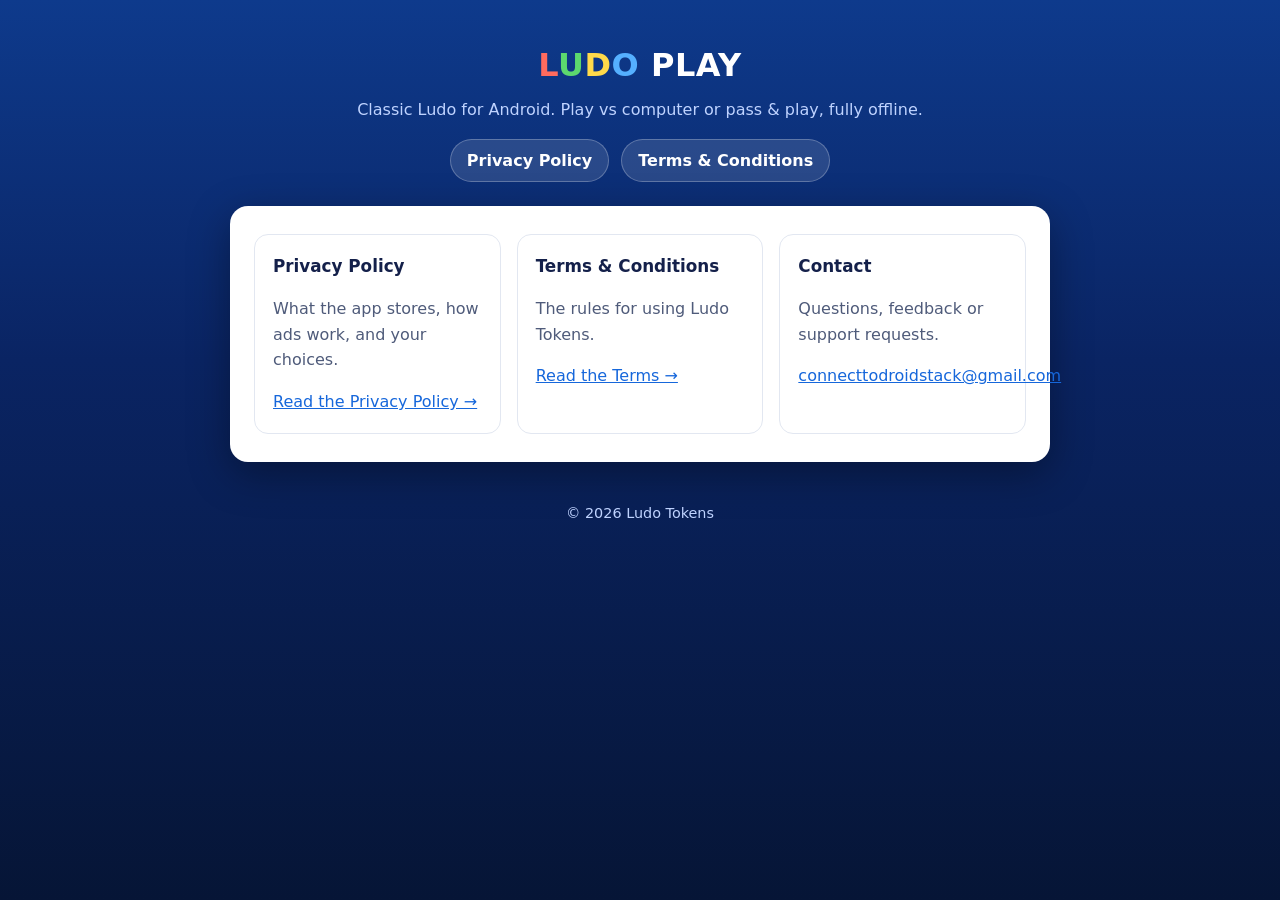
==== index.html @ 71f208c5 "Add files via upload" ====
<!doctype html>
<html lang="en">
<head>
  <meta charset="utf-8">
  <meta name="viewport" content="width=device-width, initial-scale=1">
  <title>Ludo Tokens</title>
  <meta name="description" content="Ludo Tokens: classic Ludo for Android. Play vs computer or pass and play offline.">
  <link rel="stylesheet" href="style.css">
</head>
<body>
  <header>
    <h1 class="logo"><span>L</span><span>U</span><span>D</span><span>O</span> PLAY</h1>
    <p>Classic Ludo for Android. Play vs computer or pass &amp; play, fully offline.</p>
    <nav class="links">
      <a href="privacy.html">Privacy Policy</a>
      <a href="terms.html">Terms &amp; Conditions</a>
    </nav>
  </header>
  <main>
    <div class="cards">
      <div class="card">
        <h3>Privacy Policy</h3>
        <p class="muted">What the app stores, how ads work, and your choices.</p>
        <a href="privacy.html">Read the Privacy Policy →</a>
      </div>
      <div class="card">
        <h3>Terms &amp; Conditions</h3>
        <p class="muted">The rules for using Ludo Tokens.</p>
        <a href="terms.html">Read the Terms →</a>
      </div>
      <div class="card">
        <h3>Contact</h3>
        <p class="muted">Questions, feedback or support requests.</p>
        <a href="mailto:connecttodroidstack@gmail.com">connecttodroidstack@gmail.com</a>
      </div>
    </div>
  </main>
  <footer>© 2026 Ludo Tokens</footer>
</body>
</html>
---- style.css ----
:root {
  --bg: #0a2463;
  --bg-deep: #061536;
  --card: #ffffff;
  --text: #14204a;
  --muted: #4f5b7a;
  --accent: #1667db;
  --line: #e2e7f1;
}
@media (prefers-color-scheme: dark) {
  :root {
    --card: #0f1e45;
    --text: #e8edf8;
    --muted: #aab6d3;
    --accent: #6fb6ff;
    --line: #22335f;
  }
}
* { box-sizing: border-box; }
body {
  margin: 0;
  font-family: system-ui, -apple-system, "Segoe UI", Roboto, sans-serif;
  line-height: 1.6;
  color: var(--text);
  background: linear-gradient(180deg, #0e3a8c, var(--bg) 40%, var(--bg-deep)) fixed;
  min-height: 100vh;
}
header {
  text-align: center;
  padding: 40px 16px 24px;
  color: #fff;
}
header h1 { margin: 0; font-size: 2rem; letter-spacing: 0.5px; }
header p { margin: 6px 0 0; color: #bfd3ff; }
.logo { font-weight: 800; }
.logo span:nth-child(1) { color: #ff6b5e; }
.logo span:nth-child(2) { color: #5cd86e; }
.logo span:nth-child(3) { color: #ffda4a; }
.logo span:nth-child(4) { color: #55b0ff; }
main {
  max-width: 820px;
  margin: 0 auto 40px;
  padding: 28px 24px;
  background: var(--card);
  border-radius: 18px;
  box-shadow: 0 12px 40px rgba(0, 0, 0, 0.35);
}
@media (max-width: 860px) { main { margin: 0 16px 32px; padding: 22px 18px; } }
h2 { margin-top: 1.8em; font-size: 1.25rem; border-bottom: 2px solid var(--line); padding-bottom: 4px; }
h2:first-of-type { margin-top: 0.4em; }
h3 { font-size: 1.05rem; margin-bottom: 0.2em; }
p, li { color: var(--text); }
.muted { color: var(--muted); }
a { color: var(--accent); }
ul { padding-left: 1.3em; }
table { width: 100%; border-collapse: collapse; margin: 12px 0; font-size: 0.95rem; }
th, td { text-align: left; padding: 8px 10px; border: 1px solid var(--line); vertical-align: top; }
th { background: rgba(22, 103, 219, 0.08); }
.table-wrap { overflow-x: auto; }
nav.links { display: flex; flex-wrap: wrap; gap: 12px; justify-content: center; margin-top: 16px; }
nav.links a {
  color: #fff; text-decoration: none; font-weight: 600;
  background: rgba(255, 255, 255, 0.12); border: 1px solid rgba(255, 255, 255, 0.25);
  padding: 8px 16px; border-radius: 999px;
}
nav.links a:hover { background: rgba(255, 255, 255, 0.22); }
footer { text-align: center; color: #bfd3ff; font-size: 0.9rem; padding: 0 16px 32px; }
footer a { color: #fff; }
.cards { display: grid; grid-template-columns: repeat(auto-fit, minmax(220px, 1fr)); gap: 16px; }
.card { border: 1px solid var(--line); border-radius: 14px; padding: 18px; }
.card h3 { margin-top: 0; }
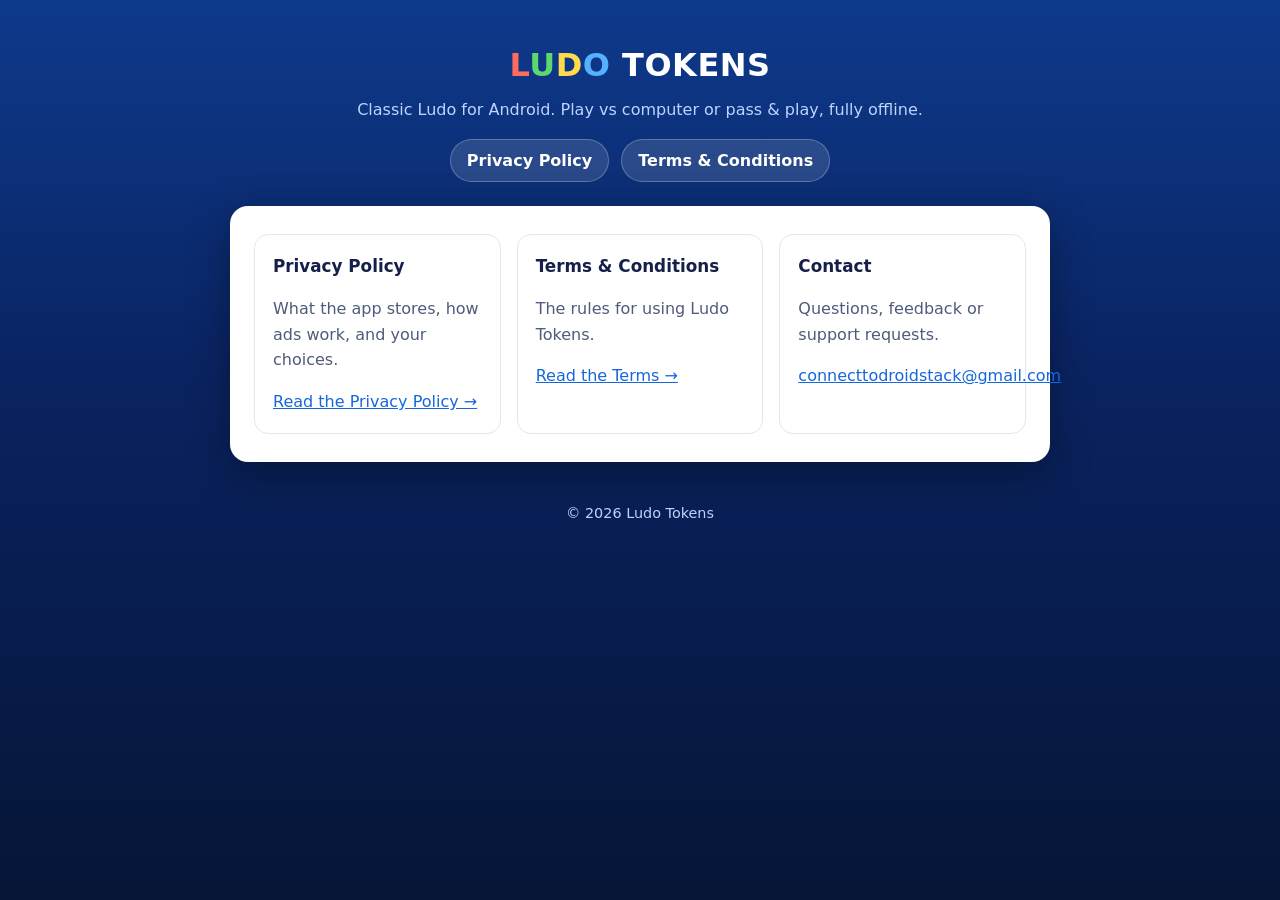
==== commit ac3acbd2: "Add files via upload" ====
--- a/index.html
+++ b/index.html
@@ -9,7 +9,7 @@
 </head>
 <body>
   <header>
-    <h1 class="logo"><span>L</span><span>U</span><span>D</span><span>O</span> PLAY</h1>
+    <h1 class="logo"><span>L</span><span>U</span><span>D</span><span>O</span> TOKENS</h1>
     <p>Classic Ludo for Android. Play vs computer or pass &amp; play, fully offline.</p>
     <nav class="links">
       <a href="privacy.html">Privacy Policy</a>
